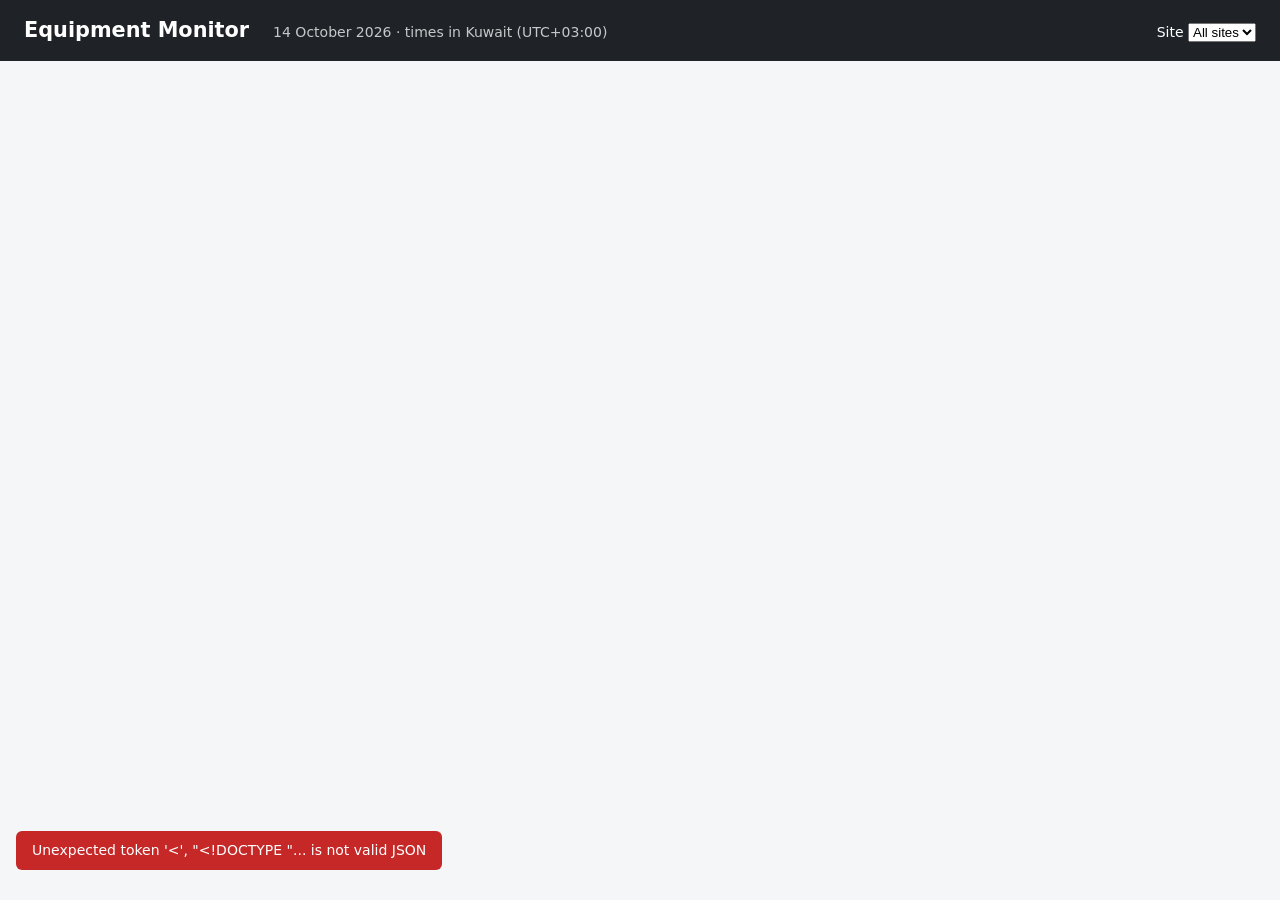
==== src/EquipmentMonitor.Api/wwwroot/index.html @ 3721a7cb "Dashboard, edge-case-tests skill, and 70 tests for rules, import and API Co-authored-by: Copilot App" ====
<!doctype html>
<html lang="en">
<head>
  <meta charset="utf-8">
  <meta name="viewport" content="width=device-width, initial-scale=1">
  <title>Equipment Monitor</title>
  <link rel="stylesheet" href="styles.css">
</head>
<body>
  <header>
    <h1>Equipment Monitor</h1>
    <p class="sub">14 October 2026 · times in Kuwait (UTC+03:00)</p>
    <label>Site
      <select id="site"><option value="">All sites</option></select>
    </label>
  </header>
  <main>
    <section>
      <div id="summary" class="summary"></div>
      <div id="cards" class="cards" aria-live="polite"></div>
    </section>
    <section id="detail" hidden>
      <h2 id="detail-title"></h2>
      <table id="limits"></table>
      <div class="filters">
        <label>Rule <select id="rule"><option value="">All rules</option></select></label>
        <label>Sensor <select id="sensor"><option value="">All sensors</option></select></label>
        <span id="alert-total"></span>
      </div>
      <table id="alerts">
        <thead><tr><th>Time (UTC+3)</th><th>Rule</th><th>Sensor</th><th>Reading vs limit</th><th>Message</th></tr></thead>
        <tbody></tbody>
      </table>
      <div class="pager"><button id="prev">Previous</button><span id="page"></span><button id="next">Next</button></div>
    </section>
  </main>
  <p id="error" class="error" hidden></p>
  <script src="app.js"></script>
</body>
</html>
---- src/EquipmentMonitor.Api/wwwroot/styles.css ----
:root { --alarm: #c62828; --warning: #b26a00; --normal: #2e7d32; --bg: #f5f6f8; --line: #d9dce1; }
* { box-sizing: border-box; }
body { margin: 0; font: 14px/1.4 system-ui, sans-serif; background: var(--bg); color: #1f2328; }
header { display: flex; gap: 1.5rem; align-items: baseline; flex-wrap: wrap; padding: 1rem 1.5rem; background: #1f2328; color: #fff; }
header h1 { margin: 0; font-size: 1.3rem; }
.sub { margin: 0; opacity: .75; }
header label { margin-left: auto; }
main { display: grid; grid-template-columns: minmax(320px, 1fr) 2fr; gap: 1.5rem; padding: 1.5rem; }
@media (max-width: 900px) { main { grid-template-columns: 1fr; } }
.summary { display: flex; gap: .5rem; margin-bottom: 1rem; }
.pill { padding: .2rem .6rem; border-radius: 999px; color: #fff; font-weight: 600; font-size: .8rem; }
.ALARM { background: var(--alarm); } .WARNING { background: var(--warning); } .NORMAL { background: var(--normal); }
.cards { display: grid; gap: .6rem; }
.card { background: #fff; border: 1px solid var(--line); border-left: 6px solid var(--normal); border-radius: 6px; padding: .7rem .9rem; cursor: pointer; text-align: left; font: inherit; width: 100%; }
.card.ALARM-border { border-left-color: var(--alarm); } .card.WARNING-border { border-left-color: var(--warning); }
.card[aria-pressed="true"] { outline: 2px solid #0969da; }
.card .top { display: flex; justify-content: space-between; align-items: center; }
.card .meta { color: #57606a; font-size: .85rem; }
.counts { display: flex; gap: .8rem; font-size: .8rem; margin-top: .3rem; color: #57606a; }
.bad { color: #8250df; font-weight: 600; }
#detail { background: #fff; border: 1px solid var(--line); border-radius: 6px; padding: 1rem; overflow-x: auto; }
#detail h2 { margin-top: 0; }
table { border-collapse: collapse; width: 100%; margin-bottom: 1rem; }
th, td { border-bottom: 1px solid var(--line); padding: .35rem .5rem; text-align: left; vertical-align: top; }
th { background: #f0f2f4; font-weight: 600; }
td.num { font-variant-numeric: tabular-nums; white-space: nowrap; }
.filters { display: flex; gap: 1rem; align-items: center; margin-bottom: .5rem; }
.pager { display: flex; gap: 1rem; align-items: center; }
.error { position: fixed; bottom: 1rem; left: 1rem; background: var(--alarm); color: #fff; padding: .6rem 1rem; border-radius: 6px; }
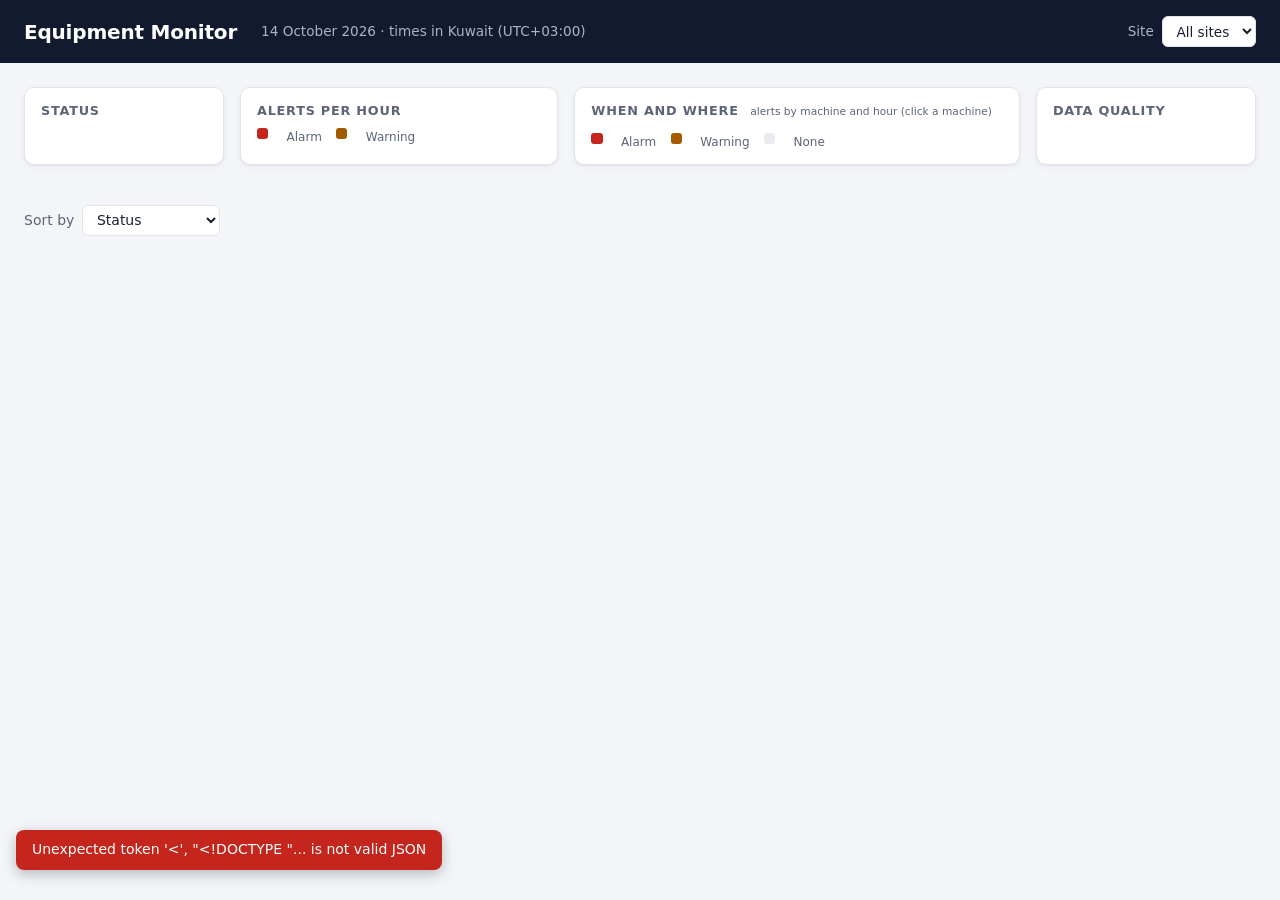
==== commit 0218e073: "Improve dashboard and add equipment visualizations Co-authored-by: Copilot App <223556219+Copilot@us" ====
--- a/src/EquipmentMonitor.Api/wwwroot/index.html
+++ b/src/EquipmentMonitor.Api/wwwroot/index.html
@@ -14,14 +14,27 @@
       <select id="site"><option value="">All sites</option></select>
     </label>
   </header>
+  <section id="overview" class="overview" aria-label="Fleet overview">
+    <div class="panel"><h2>Status</h2><div id="donut" class="donut-wrap"></div></div>
+    <div class="panel"><h2>Alerts per hour</h2><div id="hour-bars"></div>
+      <p class="legend"><i class="sw alarm"></i>Alarm <i class="sw warning"></i>Warning</p></div>
+    <div class="panel wide"><h2>When and where <small>alerts by machine and hour (click a machine)</small></h2><div id="heatmap" class="heatmap-wrap"></div>
+      <p class="legend"><i class="sw alarm"></i>Alarm <i class="sw warning"></i>Warning <i class="sw none"></i>None</p></div>
+    <div class="panel"><h2>Data quality</h2><dl id="quality" class="quality"></dl></div>
+  </section>
   <main>
     <section>
       <div id="summary" class="summary"></div>
+      <label class="sort">Sort by
+        <select id="sort"><option value="status">Status</option><option value="criticality">Criticality</option><option value="alerts">Most alerts</option><option value="id">Equipment ID</option></select>
+      </label>
       <div id="cards" class="cards" aria-live="polite"></div>
     </section>
     <section id="detail" hidden>
       <h2 id="detail-title"></h2>
       <table id="limits"></table>
+      <h3>Trends <small>24h, Kuwait time. Line = average, band = min–max, dots = alerts, purple ticks = BAD readings</small></h3>
+      <div id="trends" class="trends"></div>
       <div class="filters">
         <label>Rule <select id="rule"><option value="">All rules</option></select></label>
         <label>Sensor <select id="sensor"><option value="">All sensors</option></select></label>
@@ -35,6 +48,6 @@
     </section>
   </main>
   <p id="error" class="error" hidden></p>
-  <script src="app.js"></script>
+  <script type="module" src="app.js"></script>
 </body>
 </html>
--- a/src/EquipmentMonitor.Api/wwwroot/styles.css
+++ b/src/EquipmentMonitor.Api/wwwroot/styles.css
@@ -1,29 +1,119 @@
-:root { --alarm: #c62828; --warning: #b26a00; --normal: #2e7d32; --bg: #f5f6f8; --line: #d9dce1; }
+:root {
+  --alarm: #c4261d; --alarm-bg: #fdecea;
+  --warning: #a35a00; --warning-bg: #fff4e0;
+  --normal: #1b7a3d; --normal-bg: #e7f5ec;
+  --accent: #0b5cd5;
+  --bg: #f3f5f8; --surface: #fff; --line: #e1e5ea; --ink: #172033; --muted: #5b6577;
+  --radius: 10px;
+  --shadow: 0 1px 2px rgba(23, 32, 51, .06), 0 2px 8px rgba(23, 32, 51, .04);
+}
 * { box-sizing: border-box; }
-body { margin: 0; font: 14px/1.4 system-ui, sans-serif; background: var(--bg); color: #1f2328; }
-header { display: flex; gap: 1.5rem; align-items: baseline; flex-wrap: wrap; padding: 1rem 1.5rem; background: #1f2328; color: #fff; }
-header h1 { margin: 0; font-size: 1.3rem; }
-.sub { margin: 0; opacity: .75; }
-header label { margin-left: auto; }
-main { display: grid; grid-template-columns: minmax(320px, 1fr) 2fr; gap: 1.5rem; padding: 1.5rem; }
-@media (max-width: 900px) { main { grid-template-columns: 1fr; } }
-.summary { display: flex; gap: .5rem; margin-bottom: 1rem; }
-.pill { padding: .2rem .6rem; border-radius: 999px; color: #fff; font-weight: 600; font-size: .8rem; }
+body { margin: 0; font: 14px/1.5 system-ui, -apple-system, "Segoe UI", sans-serif; background: var(--bg); color: var(--ink); }
+:focus-visible { outline: 2px solid var(--accent); outline-offset: 2px; }
+
+header { display: flex; gap: .25rem 1.5rem; align-items: center; flex-wrap: wrap; padding: 1rem 1.5rem; background: #111a2e; color: #fff; }
+header h1 { margin: 0; font-size: 1.25rem; letter-spacing: -.01em; }
+.sub { margin: 0; color: #aab4c8; font-size: .85rem; }
+header label { margin-left: auto; display: flex; align-items: center; gap: .5rem; color: #aab4c8; font-size: .85rem; }
+select, button { font: inherit; }
+select { padding: .35rem .6rem; border: 1px solid var(--line); border-radius: 6px; background: var(--surface); color: var(--ink); }
+
+main { display: grid; grid-template-columns: minmax(320px, 1fr) 2fr; gap: 1.5rem; padding: 1.5rem; max-width: 1600px; margin: 0 auto; align-items: start; }
+@media (max-width: 900px) { main { grid-template-columns: 1fr; padding: 1rem; } }
+
+.summary { display: grid; grid-template-columns: repeat(3, 1fr); gap: .6rem; margin-bottom: 1rem; }
+.pill { display: inline-block; padding: .15rem .6rem; border-radius: 999px; color: #fff; font-weight: 600; font-size: .75rem; letter-spacing: .02em; white-space: nowrap; }
 .ALARM { background: var(--alarm); } .WARNING { background: var(--warning); } .NORMAL { background: var(--normal); }
+.stat { background: var(--surface); border: 1px solid var(--line); border-top: 4px solid var(--normal); border-radius: var(--radius); padding: .6rem .8rem; box-shadow: var(--shadow); }
+.stat.ALARM { border-top-color: var(--alarm); background: var(--alarm-bg); color: var(--alarm); }
+.stat.WARNING { border-top-color: var(--warning); background: var(--warning-bg); color: var(--warning); }
+.stat.NORMAL { border-top-color: var(--normal); background: var(--normal-bg); color: var(--normal); }
+.stat b { display: block; font-size: 1.8rem; line-height: 1.1; font-variant-numeric: tabular-nums; }
+.stat span { font-size: .75rem; font-weight: 600; letter-spacing: .06em; }
+
 .cards { display: grid; gap: .6rem; }
-.card { background: #fff; border: 1px solid var(--line); border-left: 6px solid var(--normal); border-radius: 6px; padding: .7rem .9rem; cursor: pointer; text-align: left; font: inherit; width: 100%; }
+.card { background: var(--surface); border: 1px solid var(--line); border-left: 5px solid var(--normal); border-radius: var(--radius); padding: .75rem .9rem; cursor: pointer; text-align: left; font: inherit; color: inherit; width: 100%; box-shadow: var(--shadow); transition: transform .12s, box-shadow .12s, border-color .12s; }
+.card:hover { transform: translateY(-1px); box-shadow: 0 4px 14px rgba(23, 32, 51, .1); }
 .card.ALARM-border { border-left-color: var(--alarm); } .card.WARNING-border { border-left-color: var(--warning); }
-.card[aria-pressed="true"] { outline: 2px solid #0969da; }
-.card .top { display: flex; justify-content: space-between; align-items: center; }
-.card .meta { color: #57606a; font-size: .85rem; }
-.counts { display: flex; gap: .8rem; font-size: .8rem; margin-top: .3rem; color: #57606a; }
-.bad { color: #8250df; font-weight: 600; }
-#detail { background: #fff; border: 1px solid var(--line); border-radius: 6px; padding: 1rem; overflow-x: auto; }
-#detail h2 { margin-top: 0; }
-table { border-collapse: collapse; width: 100%; margin-bottom: 1rem; }
-th, td { border-bottom: 1px solid var(--line); padding: .35rem .5rem; text-align: left; vertical-align: top; }
-th { background: #f0f2f4; font-weight: 600; }
+.card[aria-pressed="true"] { border-color: var(--accent); box-shadow: 0 0 0 2px var(--accent); }
+.card .top { display: flex; justify-content: space-between; align-items: center; gap: .5rem; }
+.card .meta { color: var(--muted); font-size: .85rem; margin-top: .15rem; }
+.counts { display: flex; flex-wrap: wrap; gap: .3rem .9rem; font-size: .8rem; margin-top: .45rem; color: var(--muted); }
+.bad { color: #6f3fc4; font-weight: 600; }
+
+#detail { background: var(--surface); border: 1px solid var(--line); border-radius: var(--radius); padding: 1.25rem; overflow-x: auto; box-shadow: var(--shadow); position: sticky; top: 1rem; }
+#detail h2 { margin: 0 0 1rem; font-size: 1.2rem; display: flex; align-items: center; gap: .75rem; flex-wrap: wrap; padding-bottom: .75rem; border-bottom: 1px solid var(--line); }
+table { border-collapse: separate; border-spacing: 0; width: 100%; margin-bottom: 1rem; border: 1px solid var(--line); border-radius: 8px; overflow: hidden; }
+th, td { border-bottom: 1px solid var(--line); padding: .55rem .75rem; text-align: left; vertical-align: middle; }
+tbody tr:last-child td { border-bottom: 0; }
+th { background: #eef1f6; color: var(--muted); font-size: .72rem; font-weight: 700; text-transform: uppercase; letter-spacing: .06em; white-space: nowrap; }
+#alerts thead th { position: sticky; top: 0; }
+tbody tr:nth-child(even) { background: #f8f9fc; }
+tbody tr:hover { background: #eaf1fd; }
 td.num { font-variant-numeric: tabular-nums; white-space: nowrap; }
-.filters { display: flex; gap: 1rem; align-items: center; margin-bottom: .5rem; }
+td.msg { color: var(--muted); font-size: .85rem; min-width: 14rem; }
+.chip { display: inline-block; padding: .1rem .5rem; border-radius: 6px; background: #e8edf5; color: #2b3a55; font-weight: 600; font-size: .8rem; }
+.lim-warning { color: var(--warning); font-weight: 600; }
+.lim-alarm { color: var(--alarm); font-weight: 600; }
+.val-ALARM { color: var(--alarm); } .val-WARNING { color: var(--warning); }
+.limit { color: var(--muted); font-size: .8rem; }
+#limits { margin-bottom: 1.5rem; }
+#alerts tbody td[colspan] { text-align: center; padding: 1.5rem; color: var(--muted); }
+.filters { display: flex; flex-wrap: wrap; gap: .75rem 1rem; align-items: center; margin-bottom: .75rem; }
+.filters label { display: flex; align-items: center; gap: .4rem; color: var(--muted); }
+#alert-total { margin-left: auto; font-weight: 600; }
 .pager { display: flex; gap: 1rem; align-items: center; }
-.error { position: fixed; bottom: 1rem; left: 1rem; background: var(--alarm); color: #fff; padding: .6rem 1rem; border-radius: 6px; }
+.pager button { padding: .35rem .9rem; border: 1px solid var(--line); border-radius: 6px; background: var(--surface); cursor: pointer; }
+.pager button:hover:not(:disabled) { border-color: var(--accent); color: var(--accent); }
+.pager button:disabled { opacity: .45; cursor: not-allowed; }
+.error { position: fixed; bottom: 1rem; left: 1rem; background: var(--alarm); color: #fff; padding: .6rem 1rem; border-radius: 8px; box-shadow: 0 4px 14px rgba(0, 0, 0, .25); }
+@media (prefers-reduced-motion: reduce) { .card { transition: none; } .card:hover { transform: none; } }
+
+/* visualisations */
+.overview { display: grid; grid-template-columns: 200px minmax(280px, 1fr) minmax(0, 1.4fr) 220px; gap: 1rem; padding: 1.5rem 1.5rem 0; max-width: 1600px; margin: 0 auto; }
+.overview .wide { grid-column: span 1; }
+@media (max-width: 1200px) { .overview { grid-template-columns: 1fr 1fr; } }
+@media (max-width: 700px) { .overview { grid-template-columns: 1fr; padding: 1rem 1rem 0; } }
+.panel { background: var(--surface); border: 1px solid var(--line); border-radius: var(--radius); padding: .8rem 1rem; box-shadow: var(--shadow); min-width: 0; }
+.panel h2, #detail h3 { margin: 0 0 .5rem; font-size: .8rem; text-transform: uppercase; letter-spacing: .06em; color: var(--muted); }
+.panel h2 small, #detail h3 small { text-transform: none; letter-spacing: 0; font-weight: 400; margin-left: .4rem; }
+#detail h3 { margin: .5rem 0; }
+.donut-wrap { display: flex; flex-direction: column; align-items: center; gap: .4rem; }
+.donut { width: 120px; height: 120px; }
+.donut-legend { list-style: none; margin: 0; padding: 0; display: flex; flex-direction: column; gap: .2rem; font-size: .8rem; color: var(--muted); }
+.sw { display: inline-block; width: .7rem; height: .7rem; border-radius: 3px; margin-right: .25rem; vertical-align: -1px; background: var(--normal); }
+.sw.alarm { background: var(--alarm); } .sw.warning { background: var(--warning); } .sw.none { background: #e8ecf1; }
+.legend { margin: .3rem 0 0; font-size: .75rem; color: var(--muted); display: flex; gap: .9rem; }
+.hour-bars, .trend { width: 100%; height: auto; display: block; }
+.heatmap-wrap { overflow-x: auto; }
+.heatmap { border: 0; border-radius: 0; margin: 0; border-spacing: 2px; border-collapse: separate; width: auto; min-width: 100%; }
+.heatmap th, .heatmap td { padding: 0; border: 0; background: none; }
+.heatmap thead th { font-size: .65rem; text-transform: none; letter-spacing: 0; text-align: left; height: 1rem; font-weight: 400; }
+.heatmap tbody th { text-align: right; padding-right: .4rem; text-transform: none; letter-spacing: 0; }
+.heatmap tbody th button { all: unset; cursor: pointer; font-size: .72rem; font-weight: 600; color: var(--ink); }
+.heatmap tbody th button:hover { color: var(--accent); text-decoration: underline; }
+.heatmap td { height: 1.15rem; min-width: .55rem; border-radius: 3px; }
+.heatmap tbody tr:hover, .heatmap tbody tr:nth-child(even) { background: none; }
+.heatmap td.h-alarm { background: var(--alarm); } .heatmap td.h-warning { background: #d98a1c; } .heatmap td.h-none { background: #e8ecf1; }
+.quality { margin: 0; display: grid; grid-template-columns: 1fr auto; gap: .3rem .8rem; font-size: .82rem; }
+.quality dt { color: var(--muted); } .quality dd { margin: 0; font-weight: 700; font-variant-numeric: tabular-nums; text-align: right; }
+
+button.stat { font: inherit; text-align: left; cursor: pointer; }
+button.stat:hover { filter: brightness(.97); }
+button.stat[aria-pressed="true"] { box-shadow: 0 0 0 2px currentColor; }
+.sort { display: flex; align-items: center; gap: .5rem; margin-bottom: .6rem; color: var(--muted); }
+.spark { width: 100%; height: 24px; display: block; margin-top: .4rem; }
+
+.trends { display: grid; grid-template-columns: repeat(auto-fit, minmax(300px, 1fr)); gap: 1rem; margin-bottom: 1.5rem; }
+.trend-panel { margin: 0; border: 1px solid var(--line); border-radius: 8px; padding: .6rem .8rem; }
+.trend-panel figcaption { font-weight: 600; font-size: .85rem; margin-bottom: .3rem; }
+.empty { color: var(--muted); }
+.chart { position: relative; }
+.chart-tip { position: absolute; pointer-events: none; background: #111a2e; color: #fff; padding: .25rem .5rem; border-radius: 6px; font-size: .78rem; white-space: nowrap; z-index: 2; }
+.peak { min-width: 150px; }
+.limit-bar { display: flex; align-items: center; gap: .5rem; }
+.limit-bar .track { flex: 1; min-width: 70px; height: .6rem; border-radius: 999px; overflow: hidden; border: 1px solid var(--line); }
+.limit-bar .fill { height: 100%; background: var(--normal); }
+.limit-bar .fill.warning { background: var(--warning); } .limit-bar .fill.alarm { background: var(--alarm); }
+.limit-bar span { font-size: .8rem; font-weight: 600; font-variant-numeric: tabular-nums; white-space: nowrap; }
+.val-NORMAL { color: var(--normal); }
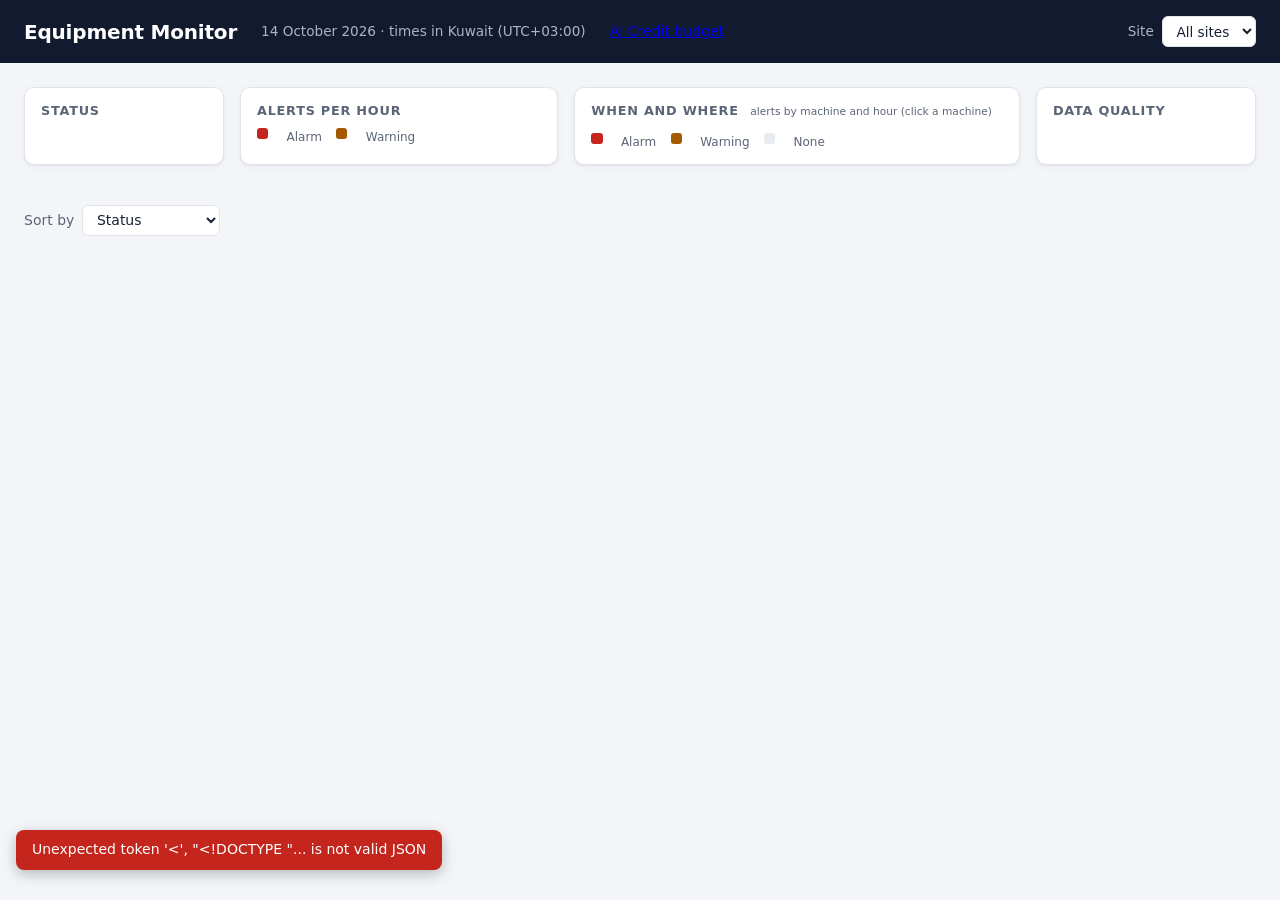
==== commit e352d094: "Add AI Credit budget dashboard Co-authored-by: Copilot App <223556219+Copilot@users.noreply.github.c" ====
--- a/src/EquipmentMonitor.Api/wwwroot/index.html
+++ b/src/EquipmentMonitor.Api/wwwroot/index.html
@@ -10,6 +10,7 @@
   <header>
     <h1>Equipment Monitor</h1>
     <p class="sub">14 October 2026 · times in Kuwait (UTC+03:00)</p>
+    <a href="budget.html">AI Credit budget</a>
     <label>Site
       <select id="site"><option value="">All sites</option></select>
     </label>
